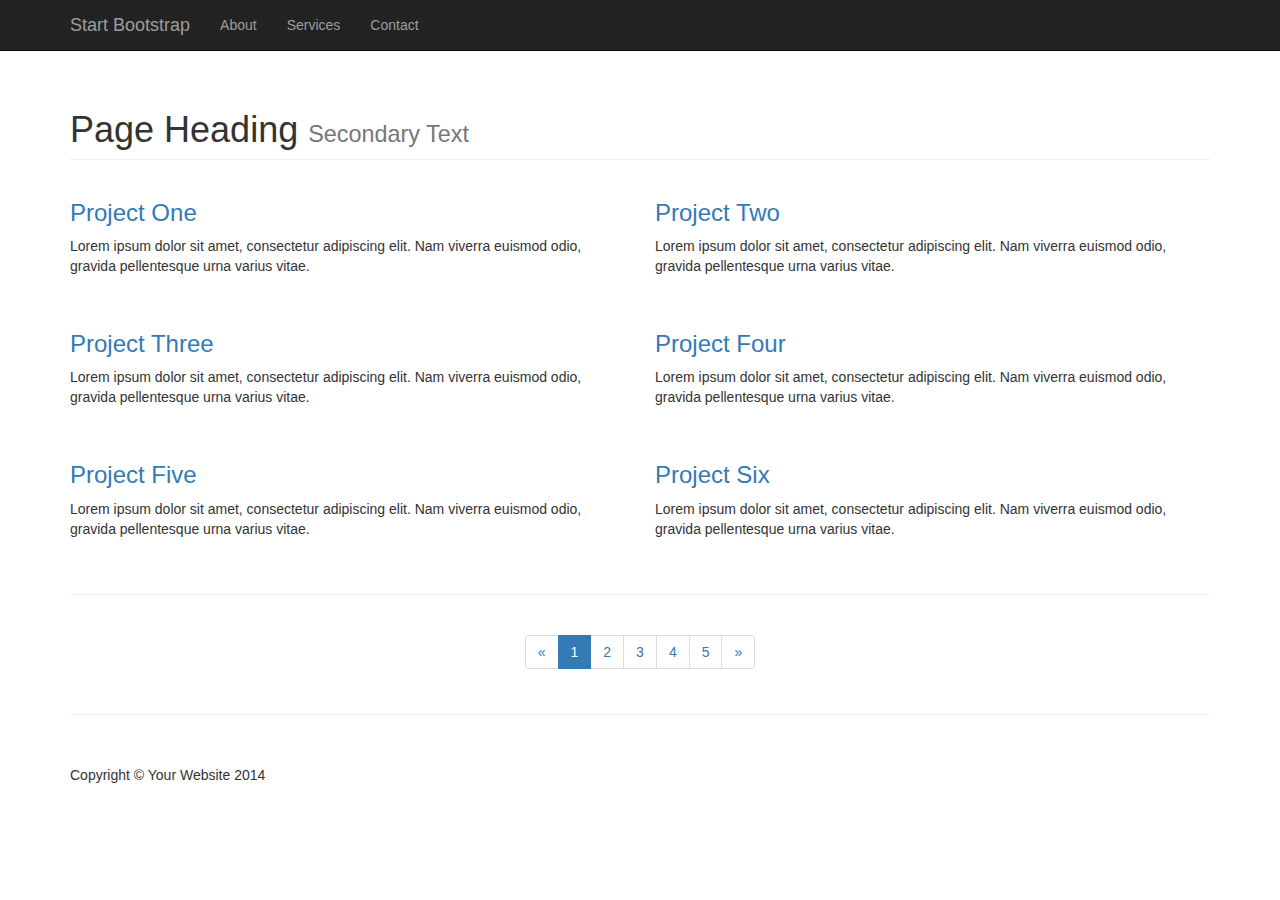
==== index.html @ 31154c21 "first commit" ====
<!DOCTYPE html>
<html lang="en">

<head>

    <meta charset="utf-8">
    <meta http-equiv="X-UA-Compatible" content="IE=edge">
    <meta name="viewport" content="width=device-width, initial-scale=1">
    <meta name="description" content="">
    <meta name="author" content="">

    <title>2 Col Portfolio - Start Bootstrap Template</title>

    <!-- Bootstrap Core CSS -->
    <link href="css/bootstrap.min.css" rel="stylesheet">

    <!-- Custom CSS -->
    <link href="css/2-col-portfolio.css" rel="stylesheet">

    <!-- HTML5 Shim and Respond.js IE8 support of HTML5 elements and media queries -->
    <!-- WARNING: Respond.js doesn't work if you view the page via file:// -->
    <!--[if lt IE 9]>
        <script src="https://oss.maxcdn.com/libs/html5shiv/3.7.0/html5shiv.js"></script>
        <script src="https://oss.maxcdn.com/libs/respond.js/1.4.2/respond.min.js"></script>
    <![endif]-->

</head>

<body>

    <!-- Navigation -->
    <nav class="navbar navbar-inverse navbar-fixed-top" role="navigation">
        <div class="container">
            <!-- Brand and toggle get grouped for better mobile display -->
            <div class="navbar-header">
                <button type="button" class="navbar-toggle" data-toggle="collapse" data-target="#bs-example-navbar-collapse-1">
                    <span class="sr-only">Toggle navigation</span>
                    <span class="icon-bar"></span>
                    <span class="icon-bar"></span>
                    <span class="icon-bar"></span>
                </button>
                <a class="navbar-brand" href="#">Start Bootstrap</a>
            </div>
            <!-- Collect the nav links, forms, and other content for toggling -->
            <div class="collapse navbar-collapse" id="bs-example-navbar-collapse-1">
                <ul class="nav navbar-nav">
                    <li>
                        <a href="#">About</a>
                    </li>
                    <li>
                        <a href="#">Services</a>
                    </li>
                    <li>
                        <a href="#">Contact</a>
                    </li>
                </ul>
            </div>
            <!-- /.navbar-collapse -->
        </div>
        <!-- /.container -->
    </nav>

    <!-- Page Content -->
    <div class="container">

        <!-- Page Header -->
        <div class="row">
            <div class="col-lg-12">
                <h1 class="page-header">Page Heading
                    <small>Secondary Text</small>
                </h1>
            </div>
        </div>
        <!-- /.row -->

        <!-- Projects Row -->
        <div class="row">
            <div class="col-md-6 portfolio-item">
                <a href="#">
                    <img class="img-responsive" src="http://placehold.it/700x400" alt="">
                </a>
                <h3>
                    <a href="#">Project One</a>
                </h3>
                <p>Lorem ipsum dolor sit amet, consectetur adipiscing elit. Nam viverra euismod odio, gravida pellentesque urna varius vitae.</p>
            </div>
            <div class="col-md-6 portfolio-item">
                <a href="#">
                    <img class="img-responsive" src="http://placehold.it/700x400" alt="">
                </a>
                <h3>
                    <a href="#">Project Two</a>
                </h3>
                <p>Lorem ipsum dolor sit amet, consectetur adipiscing elit. Nam viverra euismod odio, gravida pellentesque urna varius vitae.</p>
            </div>
        </div>
        <!-- /.row -->

        <!-- Projects Row -->
        <div class="row">
            <div class="col-md-6 portfolio-item">
                <a href="#">
                    <img class="img-responsive" src="http://placehold.it/700x400" alt="">
                </a>
                <h3>
                    <a href="#">Project Three</a>
                </h3>
                <p>Lorem ipsum dolor sit amet, consectetur adipiscing elit. Nam viverra euismod odio, gravida pellentesque urna varius vitae.</p>
            </div>
            <div class="col-md-6 portfolio-item">
                <a href="#">
                    <img class="img-responsive" src="http://placehold.it/700x400" alt="">
                </a>
                <h3>
                    <a href="#">Project Four</a>
                </h3>
                <p>Lorem ipsum dolor sit amet, consectetur adipiscing elit. Nam viverra euismod odio, gravida pellentesque urna varius vitae.</p>
            </div>
        </div>
        <!-- /.row -->

        <!-- Projects Row -->
        <div class="row">
            <div class="col-md-6 portfolio-item">
                <a href="#">
                    <img class="img-responsive" src="http://placehold.it/700x400" alt="">
                </a>
                <h3>
                    <a href="#">Project Five</a>
                </h3>
                <p>Lorem ipsum dolor sit amet, consectetur adipiscing elit. Nam viverra euismod odio, gravida pellentesque urna varius vitae.</p>
            </div>
            <div class="col-md-6 portfolio-item">
                <a href="#">
                    <img class="img-responsive" src="http://placehold.it/700x400" alt="">
                </a>
                <h3>
                    <a href="#">Project Six</a>
                </h3>
                <p>Lorem ipsum dolor sit amet, consectetur adipiscing elit. Nam viverra euismod odio, gravida pellentesque urna varius vitae.</p>
            </div>
        </div>
        <!-- /.row -->

        <hr>

        <!-- Pagination -->
        <div class="row text-center">
            <div class="col-lg-12">
                <ul class="pagination">
                    <li>
                        <a href="#">&laquo;</a>
                    </li>
                    <li class="active">
                        <a href="#">1</a>
                    </li>
                    <li>
                        <a href="#">2</a>
                    </li>
                    <li>
                        <a href="#">3</a>
                    </li>
                    <li>
                        <a href="#">4</a>
                    </li>
                    <li>
                        <a href="#">5</a>
                    </li>
                    <li>
                        <a href="#">&raquo;</a>
                    </li>
                </ul>
            </div>
        </div>
        <!-- /.row -->

        <hr>

        <!-- Footer -->
        <footer>
            <div class="row">
                <div class="col-lg-12">
                    <p>Copyright &copy; Your Website 2014</p>
                </div>
            </div>
            <!-- /.row -->
        </footer>

    </div>
    <!-- /.container -->

    <!-- jQuery -->
    <script src="js/jquery.js"></script>

    <!-- Bootstrap Core JavaScript -->
    <script src="js/bootstrap.min.js"></script>

</body>

</html>
---- css/2-col-portfolio.css ----
/*!
 * Start Bootstrap - 2 Col Portfolio (http://startbootstrap.com/)
 * Copyright 2013-2016 Start Bootstrap
 * Licensed under MIT (https://github.com/BlackrockDigital/startbootstrap/blob/gh-pages/LICENSE)
 */

body {
    padding-top: 70px; /* Required padding for .navbar-fixed-top. Remove if using .navbar-static-top. Change if height of navigation changes. */
}

.portfolio-item {
    margin-bottom: 25px;
}

footer {
    margin: 50px 0;
}
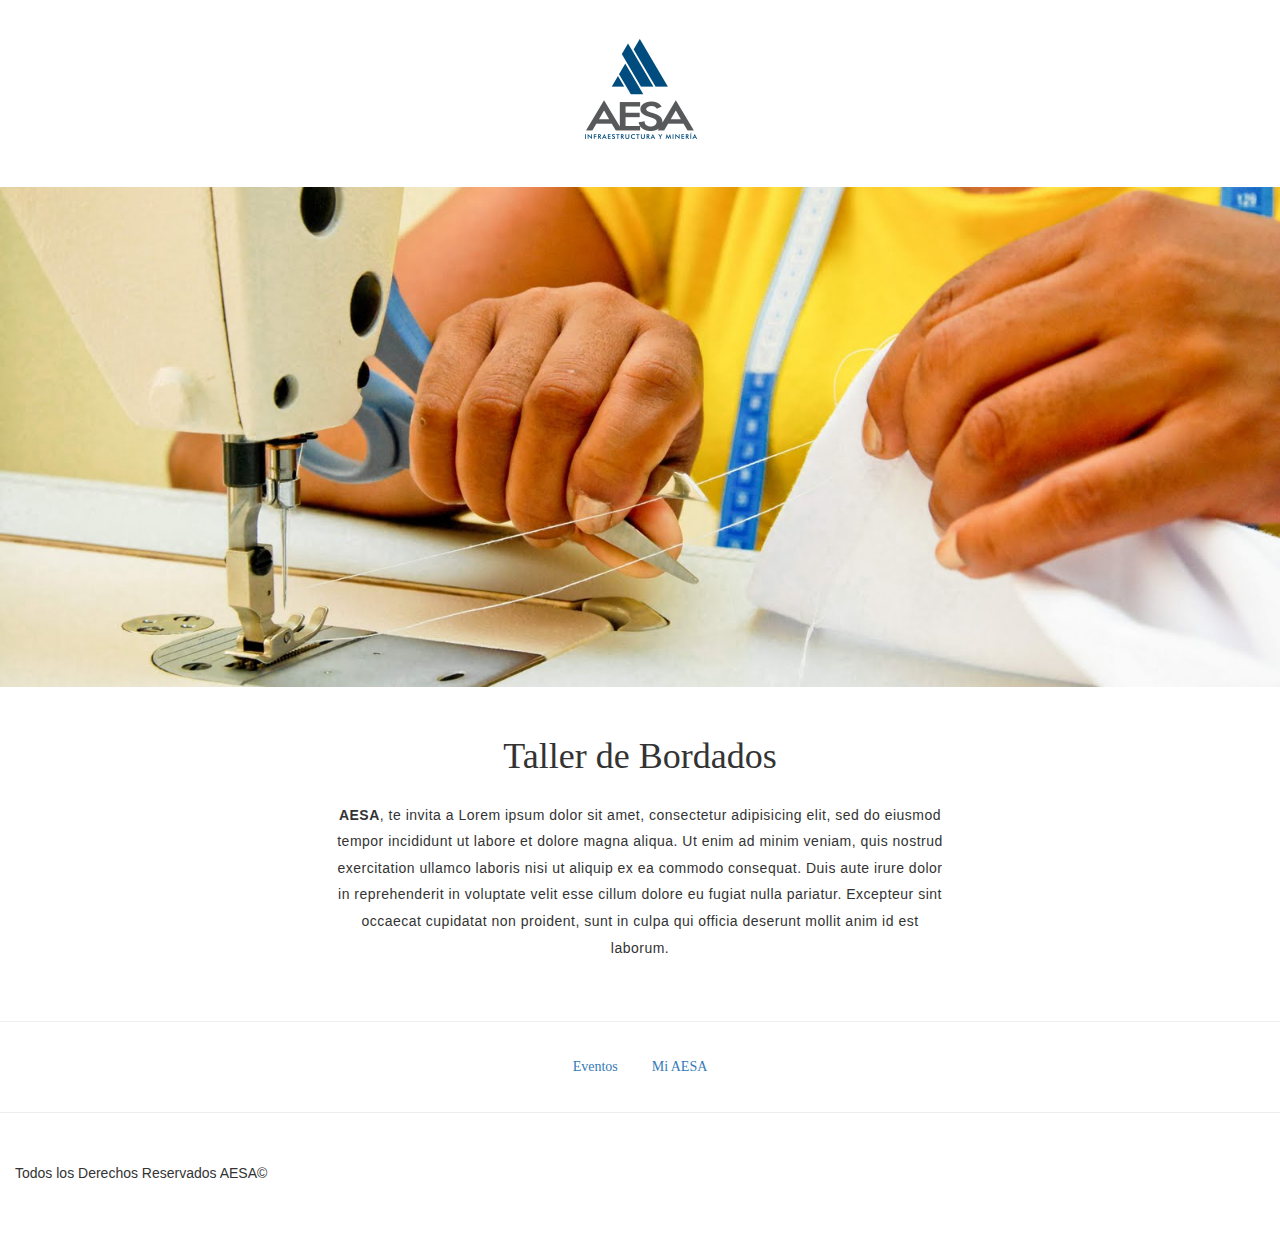
==== commit 9ba2f088: "3" ====
--- a/index.html
+++ b/index.html
@@ -9,13 +9,16 @@
     <meta name="description" content="">
     <meta name="author" content="">
 
-    <title>2 Col Portfolio - Start Bootstrap Template</title>
+    <title>
+        AESA
+    </title>
 
     <!-- Bootstrap Core CSS -->
     <link href="css/bootstrap.min.css" rel="stylesheet">
+    <link href="css/landing.css" rel="stylesheet">
+    <link href="fonts/fonts.css" rel="stylesheet">
+    <link rel="icon" type="image/png" sizes="16x16" href="img/favicon.ico">
 
-    <!-- Custom CSS -->
-    <link href="css/2-col-portfolio.css" rel="stylesheet">
 
     <!-- HTML5 Shim and Respond.js IE8 support of HTML5 elements and media queries -->
     <!-- WARNING: Respond.js doesn't work if you view the page via file:// -->
@@ -27,125 +30,47 @@
 </head>
 
 <body>
+    <a class="navbar-brand" href="index.html">
+        <img class="top-logo text-center" src="img/logo.png">
+    </a>
 
-    <!-- Navigation -->
-    <nav class="navbar navbar-inverse navbar-fixed-top" role="navigation">
-        <div class="container">
-            <!-- Brand and toggle get grouped for better mobile display -->
-            <div class="navbar-header">
-                <button type="button" class="navbar-toggle" data-toggle="collapse" data-target="#bs-example-navbar-collapse-1">
-                    <span class="sr-only">Toggle navigation</span>
-                    <span class="icon-bar"></span>
-                    <span class="icon-bar"></span>
-                    <span class="icon-bar"></span>
-                </button>
-                <a class="navbar-brand" href="#">Start Bootstrap</a>
-            </div>
-            <!-- Collect the nav links, forms, and other content for toggling -->
-            <div class="collapse navbar-collapse" id="bs-example-navbar-collapse-1">
-                <ul class="nav navbar-nav">
-                    <li>
-                        <a href="#">About</a>
-                    </li>
-                    <li>
-                        <a href="#">Services</a>
-                    </li>
-                    <li>
-                        <a href="#">Contact</a>
-                    </li>
-                </ul>
-            </div>
-            <!-- /.navbar-collapse -->
-        </div>
-        <!-- /.container -->
-    </nav>
 
     <!-- Page Content -->
-    <div class="container">
-
-        <!-- Page Header -->
+    <div class="container-fluid pd-none">
         <div class="row">
-            <div class="col-lg-12">
-                <h1 class="page-header">Page Heading
-                    <small>Secondary Text</small>
+            <div class="portfolio-item">
+                <div class="wrapper-img">
+                    <div class="img-costura"></div>
+                </div>
+                <h1 class="text-center bold">
+                    Taller de Bordados
                 </h1>
+                <div class="content-txt text-center">
+                    <strong>AESA</strong>, te invita a Lorem ipsum dolor sit amet,
+                    consectetur adipisicing elit, sed do eiusmod
+                    tempor incididunt ut labore et dolore magna aliqua. Ut enim ad minim veniam,
+                    quis nostrud exercitation ullamco laboris nisi ut aliquip ex ea commodo
+                    consequat. Duis aute irure dolor in reprehenderit in voluptate velit esse
+                    cillum dolore eu fugiat nulla pariatur. Excepteur sint occaecat cupidatat non
+                    proident, sunt in culpa qui officia deserunt mollit anim id est laborum.
+                </div>
             </div>
         </div>
-        <!-- /.row -->
-
-        <!-- Projects Row -->
-        <div class="row">
-            <div class="col-md-6 portfolio-item">
-                <a href="#">
-                    <img class="img-responsive" src="http://placehold.it/700x400" alt="">
-                </a>
-                <h3>
-                    <a href="#">Project One</a>
-                </h3>
-                <p>Lorem ipsum dolor sit amet, consectetur adipiscing elit. Nam viverra euismod odio, gravida pellentesque urna varius vitae.</p>
-            </div>
-            <div class="col-md-6 portfolio-item">
-                <a href="#">
-                    <img class="img-responsive" src="http://placehold.it/700x400" alt="">
-                </a>
-                <h3>
-                    <a href="#">Project Two</a>
-                </h3>
-                <p>Lorem ipsum dolor sit amet, consectetur adipiscing elit. Nam viverra euismod odio, gravida pellentesque urna varius vitae.</p>
-            </div>
-        </div>
-        <!-- /.row -->
-
-        <!-- Projects Row -->
-        <div class="row">
-            <div class="col-md-6 portfolio-item">
-                <a href="#">
-                    <img class="img-responsive" src="http://placehold.it/700x400" alt="">
-                </a>
-                <h3>
-                    <a href="#">Project Three</a>
-                </h3>
-                <p>Lorem ipsum dolor sit amet, consectetur adipiscing elit. Nam viverra euismod odio, gravida pellentesque urna varius vitae.</p>
-            </div>
-            <div class="col-md-6 portfolio-item">
-                <a href="#">
-                    <img class="img-responsive" src="http://placehold.it/700x400" alt="">
-                </a>
-                <h3>
-                    <a href="#">Project Four</a>
-                </h3>
-                <p>Lorem ipsum dolor sit amet, consectetur adipiscing elit. Nam viverra euismod odio, gravida pellentesque urna varius vitae.</p>
-            </div>
-        </div>
-        <!-- /.row -->
-
-        <!-- Projects Row -->
-        <div class="row">
-            <div class="col-md-6 portfolio-item">
-                <a href="#">
-                    <img class="img-responsive" src="http://placehold.it/700x400" alt="">
-                </a>
-                <h3>
-                    <a href="#">Project Five</a>
-                </h3>
-                <p>Lorem ipsum dolor sit amet, consectetur adipiscing elit. Nam viverra euismod odio, gravida pellentesque urna varius vitae.</p>
-            </div>
-            <div class="col-md-6 portfolio-item">
-                <a href="#">
-                    <img class="img-responsive" src="http://placehold.it/700x400" alt="">
-                </a>
-                <h3>
-                    <a href="#">Project Six</a>
-                </h3>
-                <p>Lorem ipsum dolor sit amet, consectetur adipiscing elit. Nam viverra euismod odio, gravida pellentesque urna varius vitae.</p>
-            </div>
-        </div>
-        <!-- /.row -->
 
         <hr>
 
+
+        <ul class="nav navbar-nav">
+            <li>
+                <a  class="bold" href="#">Eventos</a>
+            </li>
+            <li>
+                <a class="bold"  href="#">Mi AESA</a>
+            </li>
+        </ul>
+
         <!-- Pagination -->
-        <div class="row text-center">
+        <!--<div class="row text-center">
             <div class="col-lg-12">
                 <ul class="pagination">
                     <li>
@@ -171,7 +96,7 @@
                     </li>
                 </ul>
             </div>
-        </div>
+        </div>-->
         <!-- /.row -->
 
         <hr>
@@ -180,7 +105,9 @@
         <footer>
             <div class="row">
                 <div class="col-lg-12">
-                    <p>Copyright &copy; Your Website 2014</p>
+                    <p>
+                        Todos los Derechos Reservados AESA&copy; 
+                    </p>
                 </div>
             </div>
             <!-- /.row -->
--- a/css/landing.css
+++ b/css/landing.css
@@ -0,0 +1,69 @@
+body {
+     /*padding-top: 70px; Required padding for .navbar-fixed-top. Remove if using .navbar-static-top. Change if height of navigation changes. */
+    box-sizing: border-box;
+}
+
+.portfolio-item {
+    margin-bottom: 25px;
+}
+
+footer {
+    margin: 50px 0;
+}
+
+.row{
+	padding: 0px !important;
+	margin: 0px !important;
+}
+
+.pd-none{
+	padding: 0px !important;
+}
+
+.bold{
+	font-family: Roboto-Bold;
+}
+
+nav.navbar.navbar-inverse.navbar {
+    position: absolute;
+    bottom: 0px;
+    width: 100%;
+    margin-bottom: 0px;
+}
+a.navbar-brand {
+    float: none;
+    text-align: center;
+    margin: auto;
+    width: 100%;
+}
+.top-logo{
+    text-align: center;
+    margin: auto;
+}
+ul.nav.navbar-nav {
+    float: none;
+    margin: auto;
+    text-align: center;
+}
+.navbar-nav>li {
+    float: none;
+    display: inline-block;
+}
+.wrapper-img{
+	min-height: 300px;
+	height: 500px;
+	margin-bottom: 50px;
+}
+.img-costura{
+	background-image: url(../img/costura.jpg);
+	background-size: cover;
+	background-position: center;
+	height: 100%;
+}
+.content-txt {
+    width: 50%;
+    margin: auto;
+    padding: 15px;
+    line-height: 1.9;
+    letter-spacing: 0.5px;
+}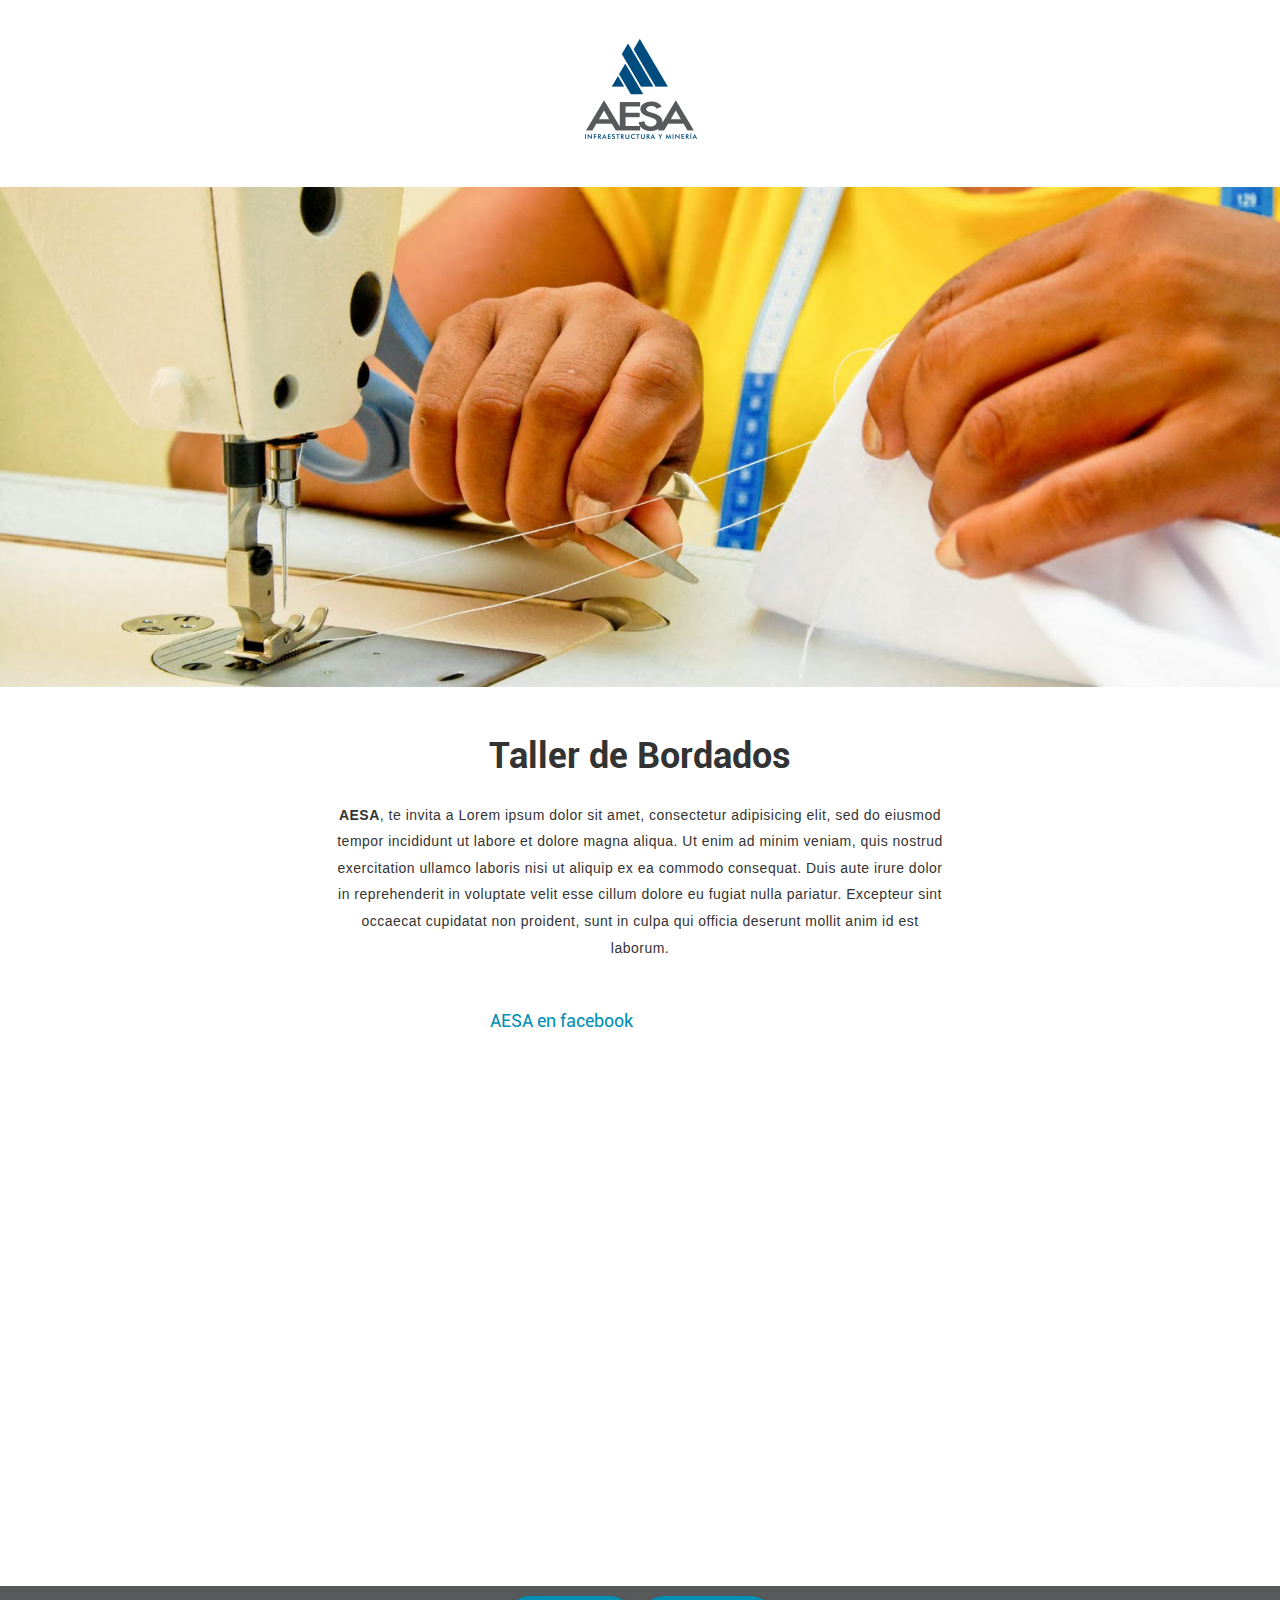
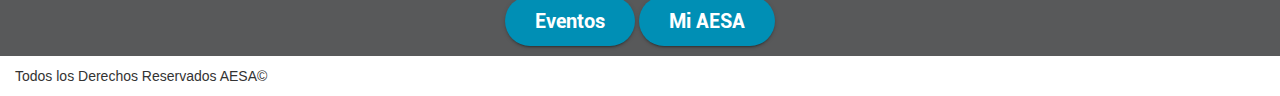
==== commit 37ddd3fb: "add fb" ====
--- a/index.html
+++ b/index.html
@@ -19,17 +19,18 @@
     <link href="fonts/fonts.css" rel="stylesheet">
     <link rel="icon" type="image/png" sizes="16x16" href="img/favicon.ico">
 
-
-    <!-- HTML5 Shim and Respond.js IE8 support of HTML5 elements and media queries -->
-    <!-- WARNING: Respond.js doesn't work if you view the page via file:// -->
-    <!--[if lt IE 9]>
-        <script src="https://oss.maxcdn.com/libs/html5shiv/3.7.0/html5shiv.js"></script>
-        <script src="https://oss.maxcdn.com/libs/respond.js/1.4.2/respond.min.js"></script>
-    <![endif]-->
-
 </head>
 
 <body>
+    <div id="fb-root"></div>
+    <script>(function(d, s, id) {
+      var js, fjs = d.getElementsByTagName(s)[0];
+      if (d.getElementById(id)) return;
+      js = d.createElement(s); js.id = id;
+      js.src = "//connect.facebook.net/es_ES/sdk.js#xfbml=1&version=v2.10";
+      fjs.parentNode.insertBefore(js, fjs);
+    }(document, 'script', 'facebook-jssdk'));</script>
+
     <a class="navbar-brand" href="index.html">
         <img class="top-logo text-center" src="img/logo.png">
     </a>
@@ -56,16 +57,19 @@
                 </div>
             </div>
         </div>
-
-        <hr>
-
+        <div class="text-center box-facebook">
+        <h4 class="title-fb">
+            AESA en facebook
+        </h4>
+            <iframe  class="fb-plugin" src="https://www.facebook.com/plugins/page.php?href=https%3A%2F%2Fwww.facebook.com%2FAESAsanrafael%2F&tabs=timeline&width=340&height=500&small_header=true&adapt_container_width=true&hide_cover=false&show_facepile=true&appId" width="340" height="500" style="border:none;overflow:hidden" scrolling="no" frameborder="0" allowTransparency="true"></iframe>
+        </div>
 
         <ul class="nav navbar-nav">
             <li>
-                <a  class="bold" href="#">Eventos</a>
+                <a  class="btn btn-default bold" href="#">Eventos</a>
             </li>
             <li>
-                <a class="bold"  href="#">Mi AESA</a>
+                <a class="btn btn-default bold"  href="#">Mi AESA</a>
             </li>
         </ul>
 
@@ -99,7 +103,6 @@
         </div>-->
         <!-- /.row -->
 
-        <hr>
 
         <!-- Footer -->
         <footer>
@@ -121,6 +124,7 @@
 
     <!-- Bootstrap Core JavaScript -->
     <script src="js/bootstrap.min.js"></script>
+    <script src="js/fb.js"></script>
 
 </body>
 
--- a/css/landing.css
+++ b/css/landing.css
@@ -8,7 +8,7 @@
 }
 
 footer {
-    margin: 50px 0;
+    margin: 10px 0 0;
 }
 
 .row{
@@ -44,10 +44,26 @@
     float: none;
     margin: auto;
     text-align: center;
+    background-color: #58595a;
+    padding: 10px 0;
 }
 .navbar-nav>li {
     float: none;
     display: inline-block;
+}
+.navbar-nav>li a{
+	font-family: Roboto-Bold;
+	font-size: 20px;
+    color: white;
+    padding: 15px 30px;
+    border-radius: 50px;
+}
+.btn-default{
+	background-color: #008FB5;
+	border: #008FB5;
+	color: white;
+	box-shadow: 0 2px 2px 0 rgba(0,0,0,0.14), 0 3px 1px -2px rgba(0,0,0,0.2), 0 1px 5px 0 rgba(0,0,0,0.12);
+	-webkit-box-shadow: 0 2px 2px 0 rgba(0,0,0,0.14), 0 3px 1px -2px rgba(0,0,0,0.2), 0 1px 5px 0 rgba(0,0,0,0.12);
 }
 .wrapper-img{
 	min-height: 300px;
@@ -66,4 +82,19 @@
     padding: 15px;
     line-height: 1.9;
     letter-spacing: 0.5px;
+}
+.box-facebook{
+	font-family: Roboto-Regular;
+	color: #008FB5;
+	padding-bottom: 40px;
+    width: 300px;
+    margin: auto;
+}
+.title-fb{
+	text-align: left;
+}
+@media (max-width: 768px){
+	.content-txt{
+		width: 100%;
+	}
 }--- a/fonts/fonts.css
+++ b/fonts/fonts.css
@@ -0,0 +1,16 @@
+@font-face {
+    font-family: "Roboto-Bold";
+    src: url(Roboto-Bold.ttf) format("truetype");
+}
+@font-face {
+    font-family: "Roboto-Medium";
+    src: url(Roboto-Medium.ttf) format("truetype");
+}
+@font-face {
+    font-family: "Roboto-Regular";
+    src: url(Roboto-Regular.ttf) format("truetype");
+}
+@font-face {
+    font-family: "Roboto-Light";
+    src: url(Roboto-Light.ttf) format("truetype");
+}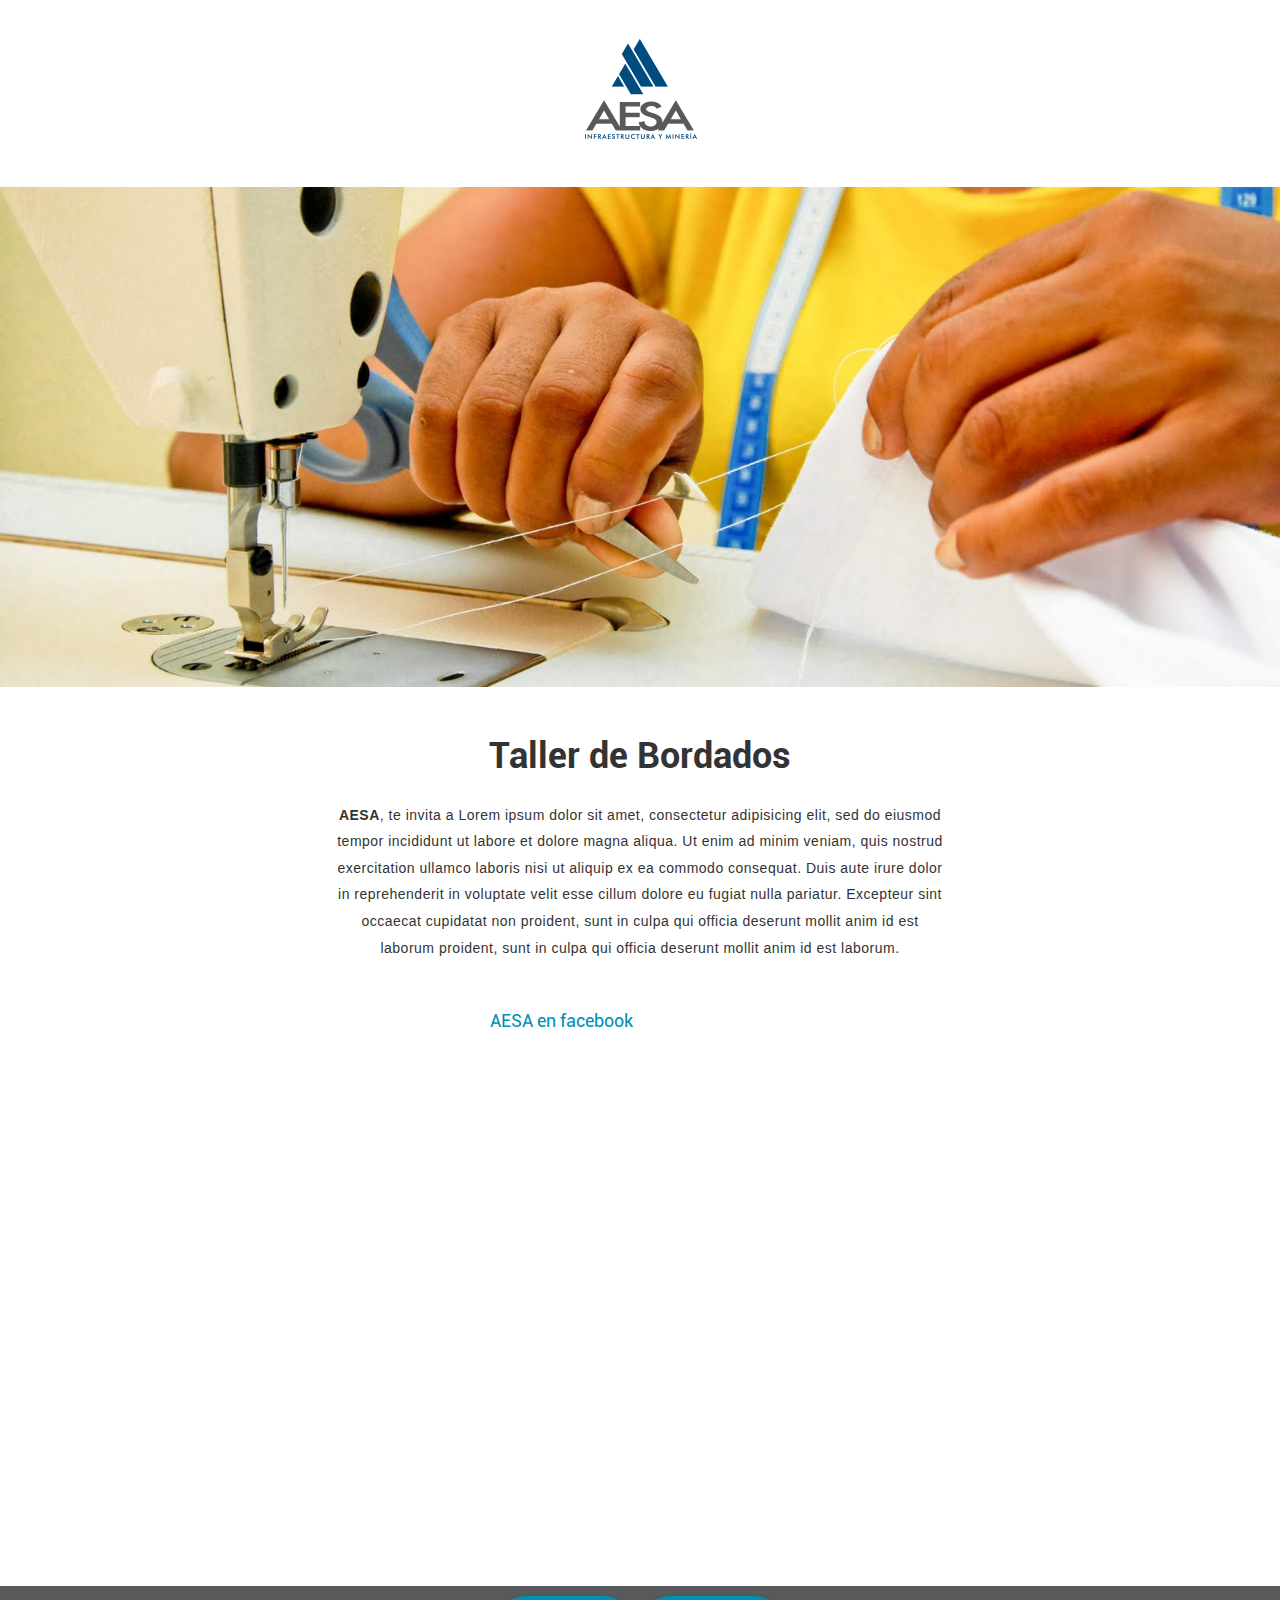
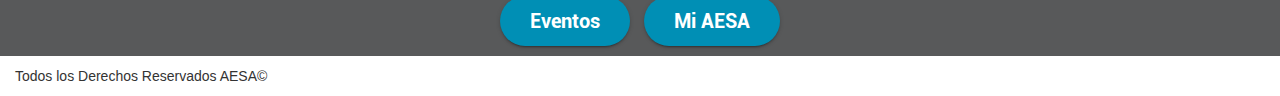
==== commit 80de151a: "link" ====
--- a/index.html
+++ b/index.html
@@ -53,6 +53,7 @@
                     quis nostrud exercitation ullamco laboris nisi ut aliquip ex ea commodo
                     consequat. Duis aute irure dolor in reprehenderit in voluptate velit esse
                     cillum dolore eu fugiat nulla pariatur. Excepteur sint occaecat cupidatat non
+                    proident, sunt in culpa qui officia deserunt mollit anim id est laborum
                     proident, sunt in culpa qui officia deserunt mollit anim id est laborum.
                 </div>
             </div>
@@ -66,7 +67,7 @@
 
         <ul class="nav navbar-nav">
             <li>
-                <a  class="btn btn-default bold" href="#">Eventos</a>
+                <a  class="btn btn-default bold" href="talleres.html">Eventos</a>
             </li>
             <li>
                 <a class="btn btn-default bold"  href="#">Mi AESA</a>
--- a/css/landing.css
+++ b/css/landing.css
@@ -50,6 +50,7 @@
 .navbar-nav>li {
     float: none;
     display: inline-block;
+    margin: 0px 5px;
 }
 .navbar-nav>li a{
 	font-family: Roboto-Bold;
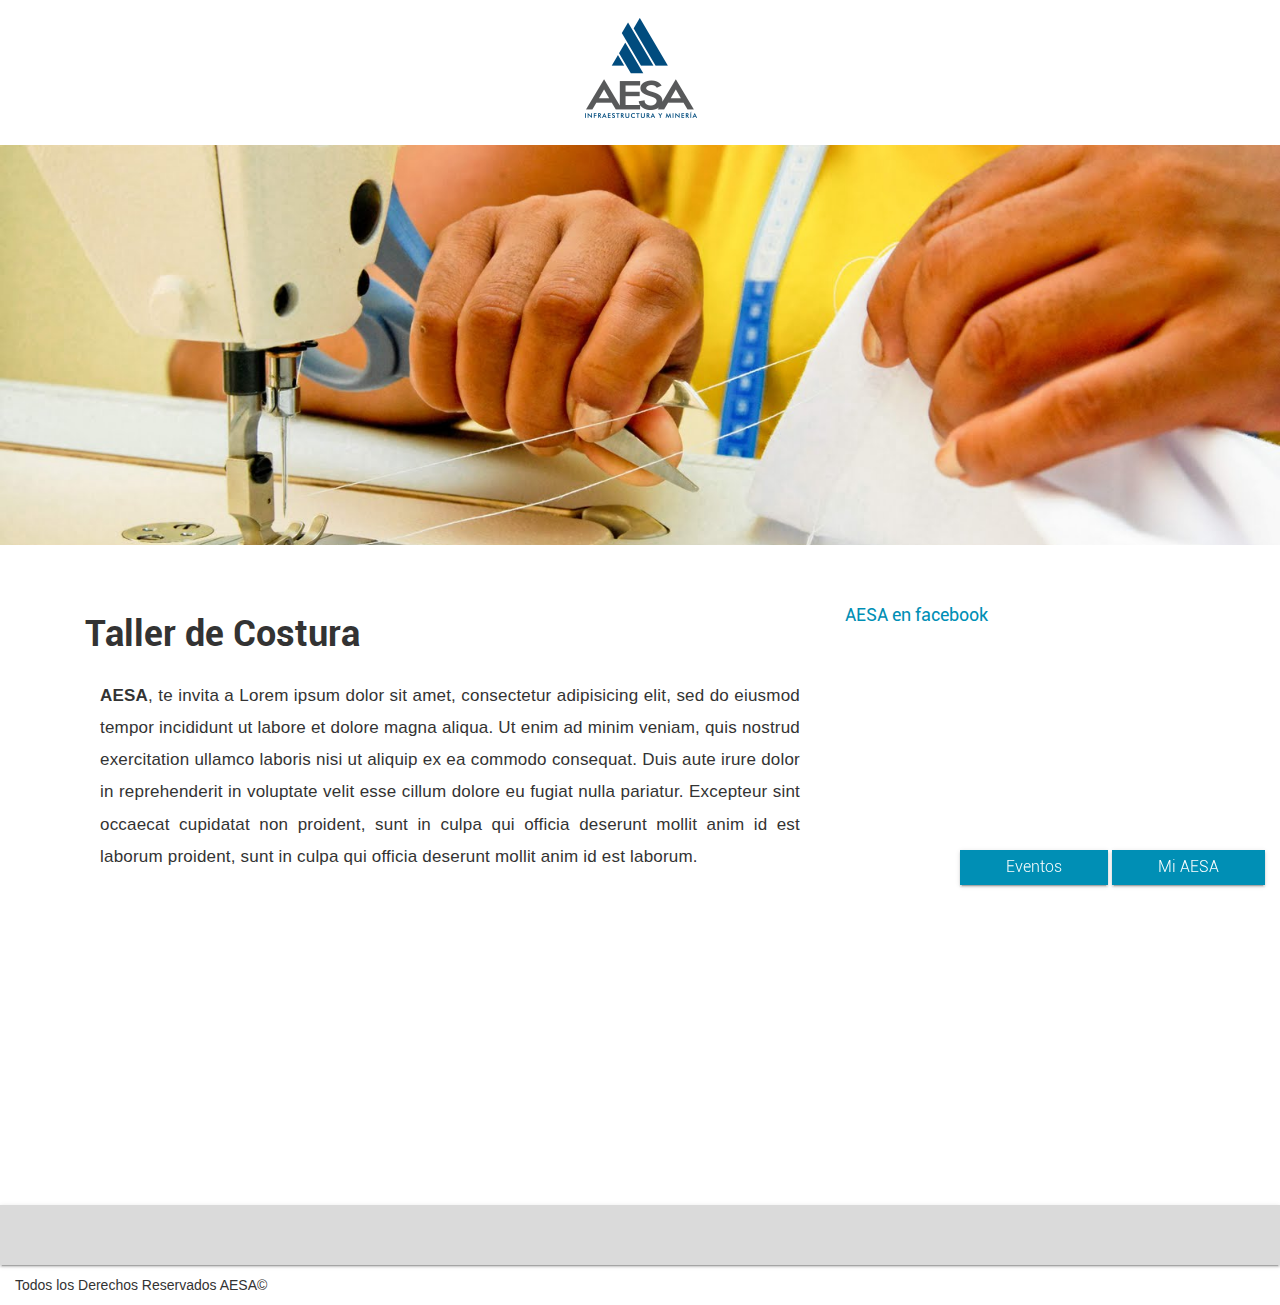
==== commit 4ca8c255: "ver mas" ====
--- a/index.html
+++ b/index.html
@@ -16,6 +16,7 @@
     <!-- Bootstrap Core CSS -->
     <link href="css/bootstrap.min.css" rel="stylesheet">
     <link href="css/landing.css" rel="stylesheet">
+    <link rel="stylesheet" href="css/talleres.css">
     <link href="fonts/fonts.css" rel="stylesheet">
     <link rel="icon" type="image/png" sizes="16x16" href="img/favicon.ico">
 
@@ -31,9 +32,19 @@
       fjs.parentNode.insertBefore(js, fjs);
     }(document, 'script', 'facebook-jssdk'));</script>
 
-    <a class="navbar-brand" href="index.html">
+    <!-- <a class="navbar-brand" href="index.html">
         <img class="top-logo text-center" src="img/logo.png">
-    </a>
+    </a> -->
+    <header class="top-logo text-center flex-colum">
+      <div class="fixed">
+          <!-- <a href="index.html" class="btn btn-default-back bold" role="button">Eventos</a> -->
+          <a  class="btn btn-default-back bold" href="talleres.html#eventos" role="button">Eventos</a>
+          <a class="btn btn-default-back bold" href="miaesa.html#miaesa" role="button">Mi AESA</a>
+
+
+      </div>
+      <img src="img/logo.png" alt="">
+    </header>
 
 
     <!-- Page Content -->
@@ -43,34 +54,38 @@
                 <div class="wrapper-img">
                     <div class="img-costura"></div>
                 </div>
-                <h1 class="text-center bold">
-                    Taller de Bordados
-                </h1>
-                <div class="content-txt text-center">
-                    <strong>AESA</strong>, te invita a Lorem ipsum dolor sit amet,
-                    consectetur adipisicing elit, sed do eiusmod
-                    tempor incididunt ut labore et dolore magna aliqua. Ut enim ad minim veniam,
-                    quis nostrud exercitation ullamco laboris nisi ut aliquip ex ea commodo
-                    consequat. Duis aute irure dolor in reprehenderit in voluptate velit esse
-                    cillum dolore eu fugiat nulla pariatur. Excepteur sint occaecat cupidatat non
-                    proident, sunt in culpa qui officia deserunt mollit anim id est laborum
-                    proident, sunt in culpa qui officia deserunt mollit anim id est laborum.
+                <div class="container card-center">
+                    <div class="col-md-8 col-sm-12 col-xs-12">
+                        <h1 class="text-left bold">
+                            Taller de Costura
+                        </h1>
+                        <div class="content-txt text-center">
+                            <strong>AESA</strong>, te invita a Lorem ipsum dolor sit amet,
+                            consectetur adipisicing elit, sed do eiusmod
+                            tempor incididunt ut labore et dolore magna aliqua. Ut enim ad minim veniam,
+                            quis nostrud exercitation ullamco laboris nisi ut aliquip ex ea commodo
+                            consequat. Duis aute irure dolor in reprehenderit in voluptate velit esse
+                            cillum dolore eu fugiat nulla pariatur. Excepteur sint occaecat cupidatat non
+                            proident, sunt in culpa qui officia deserunt mollit anim id est laborum
+                            proident, sunt in culpa qui officia deserunt mollit anim id est laborum.
+                        </div>
+                    </div>
+                    <div class="col-md-4 col-sm-12 col-xs-12 text-left box-facebook">
+                    <h4 class="title-fb">
+                        AESA en facebook
+                    </h4>
+                        <iframe  class="fb-plugin" src="https://www.facebook.com/plugins/page.php?href=https%3A%2F%2Fwww.facebook.com%2FAESAsanrafael%2F&tabs=timeline&width=340&height=500&small_header=true&adapt_container_width=true&hide_cover=false&show_facepile=true&appId" width="340" height="500" style="border:none;overflow:hidden" scrolling="no" frameborder="0" allowTransparency="true"></iframe>
+                    </div>
                 </div>
             </div>
-        </div>
-        <div class="text-center box-facebook">
-        <h4 class="title-fb">
-            AESA en facebook
-        </h4>
-            <iframe  class="fb-plugin" src="https://www.facebook.com/plugins/page.php?href=https%3A%2F%2Fwww.facebook.com%2FAESAsanrafael%2F&tabs=timeline&width=340&height=500&small_header=true&adapt_container_width=true&hide_cover=false&show_facepile=true&appId" width="340" height="500" style="border:none;overflow:hidden" scrolling="no" frameborder="0" allowTransparency="true"></iframe>
         </div>
 
         <ul class="nav navbar-nav">
             <li>
-                <a  class="btn btn-default bold" href="talleres.html">Eventos</a>
+                <!-- <a  class="btn btn-default bold" href="talleres.html#eventos">Eventos</a> -->
             </li>
             <li>
-                <a class="btn btn-default bold"  href="#">Mi AESA</a>
+                <!-- <a class="btn btn-default bold" href="miaesa.html#miaesa">Mi AESA</a> -->
             </li>
         </ul>
 
@@ -110,7 +125,7 @@
             <div class="row">
                 <div class="col-lg-12">
                     <p>
-                        Todos los Derechos Reservados AESA&copy; 
+                        Todos los Derechos Reservados AESA&copy;
                     </p>
                 </div>
             </div>
@@ -125,7 +140,9 @@
 
     <!-- Bootstrap Core JavaScript -->
     <script src="js/bootstrap.min.js"></script>
-    <script src="js/fb.js"></script>
+    <!-- <script src="js/fb.js"></script> -->
+    <!-- talleres js -->
+    <script src="js/talleres.js"></script>
 
 </body>
 
--- a/css/landing.css
+++ b/css/landing.css
@@ -36,6 +36,9 @@
     margin: auto;
     width: 100%;
 }
+.navbar-brand{
+    padding: 0px;
+}
 .top-logo{
     text-align: center;
     margin: auto;
@@ -44,8 +47,14 @@
     float: none;
     margin: auto;
     text-align: center;
-    background-color: #58595a;
-    padding: 10px 0;
+    background-color: rgba(158, 158, 158, 0.38);
+    padding: 20px 0;
+    box-shadow: 0 2px 2px 0 rgba(0,0,0,.14), 0 3px 1px -2px rgba(0,0,0,.2), 0 1px 5px 0 rgba(0,0,0,.12);
+}
+.nav>li>a:hover {
+    text-decoration: none;
+    background-color: rgba(0, 143, 181, 0.64);
+    color: white;
 }
 .navbar-nav>li {
     float: none;
@@ -68,7 +77,7 @@
 }
 .wrapper-img{
 	min-height: 300px;
-	height: 500px;
+	height: 400px;
 	margin-bottom: 50px;
 }
 .img-costura{
@@ -77,12 +86,23 @@
 	background-position: center;
 	height: 100%;
 }
+.img-costura.img-dental{
+    background-image: url(../img/denta.1.jpg);
+}
+.img-aesa1{
+  background-image: url(../img/aesa1.jpg);
+  background-size: cover;
+  background-position: center;
+  height: 100%;
+
+}
 .content-txt {
-    width: 50%;
     margin: auto;
     padding: 15px;
     line-height: 1.9;
-    letter-spacing: 0.5px;
+    letter-spacing: 0.2px;
+    font-size: 17px;
+    text-align: justify;
 }
 .box-facebook{
 	font-family: Roboto-Regular;
@@ -98,4 +118,31 @@
 	.content-txt{
 		width: 100%;
 	}
-}+    .wrapper-img {
+        max-height: 250px;
+        height: 300px;
+        margin-bottom: 0px;
+    }
+    .card-center {
+        box-shadow: 0 4px 5px 0 rgba(0,0,0,.14), 0 1px 10px 0 rgba(0,0,0,.12), 0 2px 4px -1px rgba(0,0,0,.2);
+        width: calc(90.5% - 16px);
+        margin: auto;
+        padding: 25px 5px;
+        position: relative;
+        top: -38px;
+        background-color: white;
+    }
+    .box-facebook{
+        width: auto;
+        padding: 0;
+    }
+    .title-fb {
+        padding-left: 24px;
+    }
+    #eventos {
+        padding: 0 0 50px 0;
+    }
+    .btn.btn-default-back{
+        padding: 6px 20px;
+    }
+}
--- a/css/talleres.css
+++ b/css/talleres.css
@@ -0,0 +1,114 @@
+.flex-row{
+  display: flex;
+  flex-direction: row;
+  flex-wrap: wrap;
+  justify-content: center;
+  align-items: center;
+  align-content: center;
+}
+.flex-colum{
+  display: flex;
+  flex-direction: column;
+  flex-wrap: wrap;
+  justify-content: center;
+  align-items: center;
+}
+.flex-end{
+  display: flex;
+  flex-direction: row;
+  justify-content: flex-end;
+
+}
+nav a{
+  margin: 5px;
+}
+.caption h3{
+  font-family: Roboto-Regular;
+  margin-top: 0px;
+}
+#eventos {
+  padding: 50px 0;
+}
+.thumbnail {
+  box-shadow: 0 3px 4px 0 rgba(0,0,0,.14), 0 3px 3px -2px rgba(0,0,0,.2), 0 1px 8px 0 rgba(0,0,0,.12);
+  padding: 0px;
+}
+.caption{
+  background-color: #F5f5f5;
+}
+.aesa1{
+  background-image: url(../img/aesa1.jpg);
+  background-size: cover;
+  height: 300px;
+  background-position: center;
+}
+.aesa2{
+  background-image: url(../img/aesa2.jpg);
+  background-size: cover;
+  height: 300px;
+  background-position: center;
+}
+.bg-img-1{
+  background-image: url(../img/costura.jpg);
+  background-size: cover;
+  height: 300px;
+  background-position: center;
+}
+.bg-img{
+  background-image: url(../img/denta.1.jpg);
+  background-size: cover;
+  height: 300px;
+  background-position: center;
+}
+.bg-img-3{
+  background-image: url(../img/cortedecabello.jpg);
+  background-size: cover;
+  height: 300px;
+  background-position: center;
+}
+.bg-img-4{
+  background-image: url(../img/vacunacion.png);
+  background-size: cover;
+  height: 300px;
+  background-position: center;
+}
+.bg-img-4{
+  background-image: url(../img/lectura.jpeg);
+  background-size: cover;
+  height: 300px;
+  background-position: center;
+}
+.bg-img-5{
+  background-image: url(../img/pintar.jpg);
+  background-size: cover;
+  height: 300px;
+  background-position: center;
+}
+.btn.btn-default-2 {
+  background-color: #008FB5;
+  border: #008FB5;
+  color: white;
+  box-shadow: 0 2px 2px 0 rgba(0,0,0,0.14), 0 3px 1px -2px rgba(0,0,0,0.2), 0 1px 5px 0 rgba(0,0,0,0.12);
+  -webkit-box-shadow: 0 2px 2px 0 rgba(0,0,0,0.14), 0 3px 1px -2px rgba(0,0,0,0.2), 0 1px 5px 0 rgba(0,0,0,0.12);
+  padding: 6px 40px;
+  border-radius: 50px;
+  font-family: Roboto-Light;
+  font-size: 16px;
+}
+.btn.btn-default-back {
+  background-color: #008FB5;
+  border: #008FB5;
+  border-radius: 0;
+  color: white;
+  box-shadow: 0 2px 2px 0 rgba(0,0,0,0.14), 0 3px 1px -2px rgba(0,0,0,0.2), 0 1px 5px 0 rgba(0,0,0,0.12);
+  -webkit-box-shadow: 0 2px 2px 0 rgba(0,0,0,0.14), 0 3px 1px -2px rgba(0,0,0,0.2), 0 1px 5px 0 rgba(0,0,0,0.12);
+  padding: 6px 46px;
+  font-family: Roboto-Light;
+  font-size: 16px;
+}
+.fixed {
+  position: fixed;
+  z-index: 1;
+  bottom: 15px;
+  right: 15px;
+}
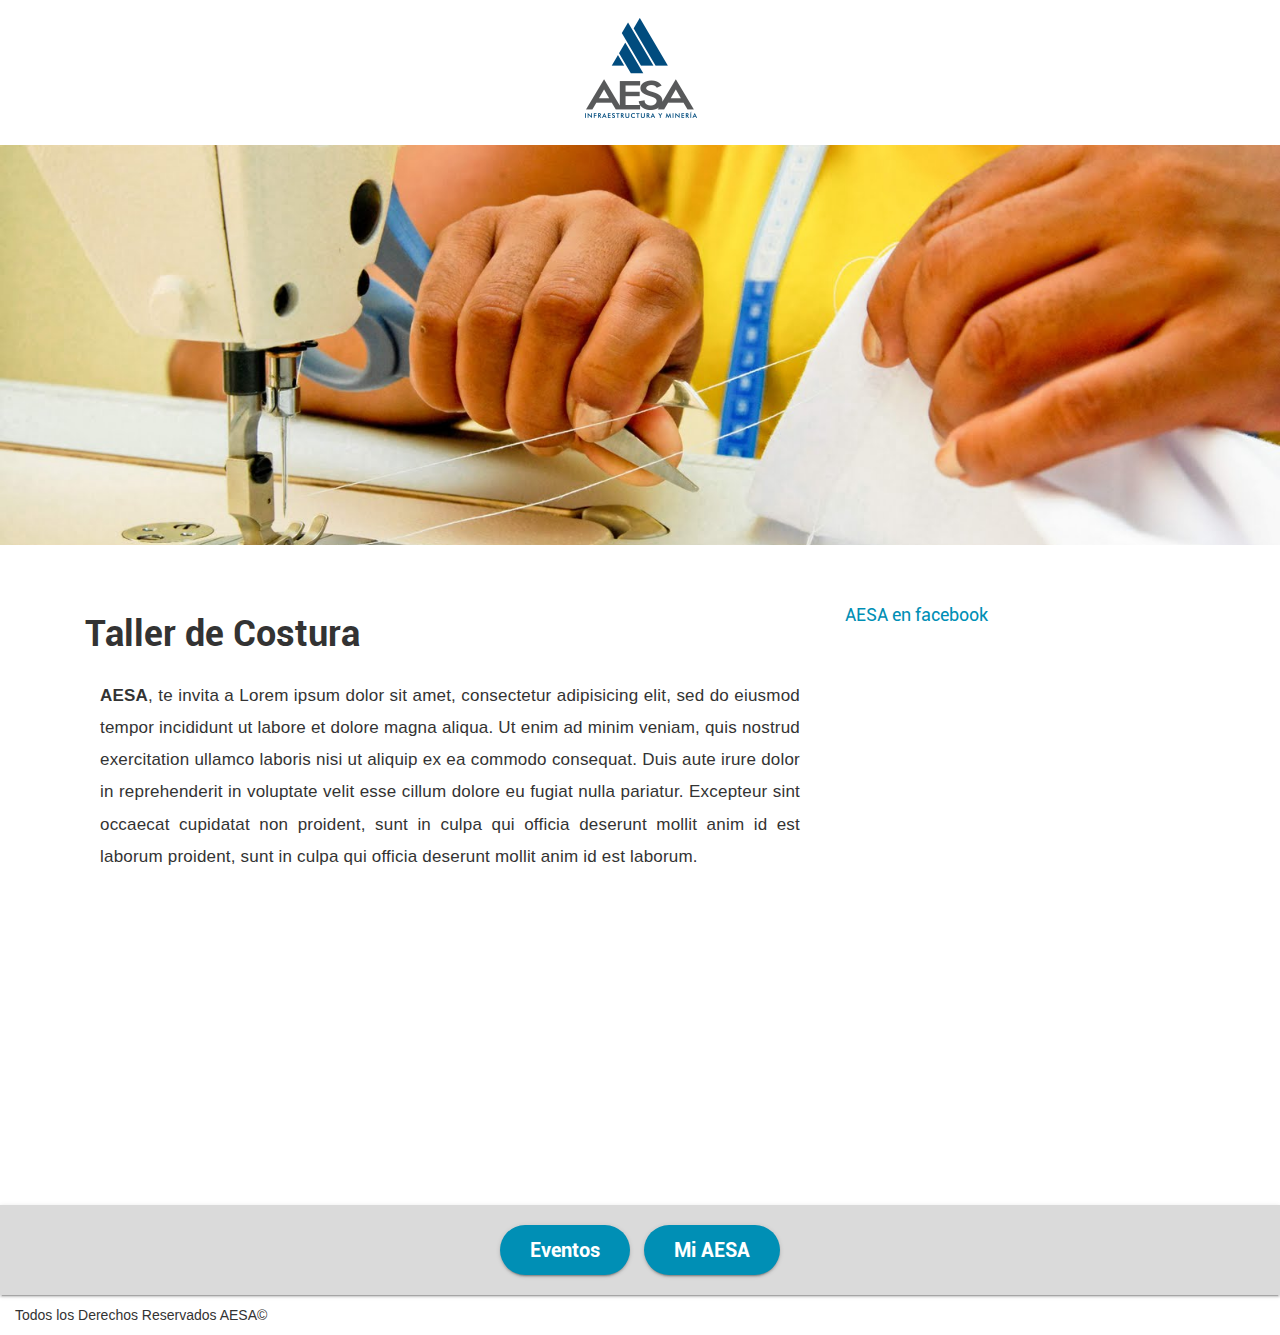
==== commit 163dca39: "menu" ====
--- a/index.html
+++ b/index.html
@@ -32,19 +32,19 @@
       fjs.parentNode.insertBefore(js, fjs);
     }(document, 'script', 'facebook-jssdk'));</script>
 
-    <!-- <a class="navbar-brand" href="index.html">
+    <a class="navbar-brand" href="index.html">
         <img class="top-logo text-center" src="img/logo.png">
-    </a> -->
-    <header class="top-logo text-center flex-colum">
-      <div class="fixed">
+    </a>
+    <!-- <header class="top-logo text-center flex-colum">
+      <div class="fixed"> -->
           <!-- <a href="index.html" class="btn btn-default-back bold" role="button">Eventos</a> -->
-          <a  class="btn btn-default-back bold" href="talleres.html#eventos" role="button">Eventos</a>
+          <!-- <a  class="btn btn-default-back bold" href="talleres.html#eventos" role="button">Eventos</a>
           <a class="btn btn-default-back bold" href="miaesa.html#miaesa" role="button">Mi AESA</a>
 
 
       </div>
       <img src="img/logo.png" alt="">
-    </header>
+    </header> -->
 
 
     <!-- Page Content -->
@@ -82,10 +82,10 @@
 
         <ul class="nav navbar-nav">
             <li>
-                <!-- <a  class="btn btn-default bold" href="talleres.html#eventos">Eventos</a> -->
+                <a  class="btn btn-default bold" href="talleres.html#eventos">Eventos</a>
             </li>
             <li>
-                <!-- <a class="btn btn-default bold" href="miaesa.html#miaesa">Mi AESA</a> -->
+                <a class="btn btn-default bold" href="miaesa.html#miaesa">Mi AESA</a>
             </li>
         </ul>
 
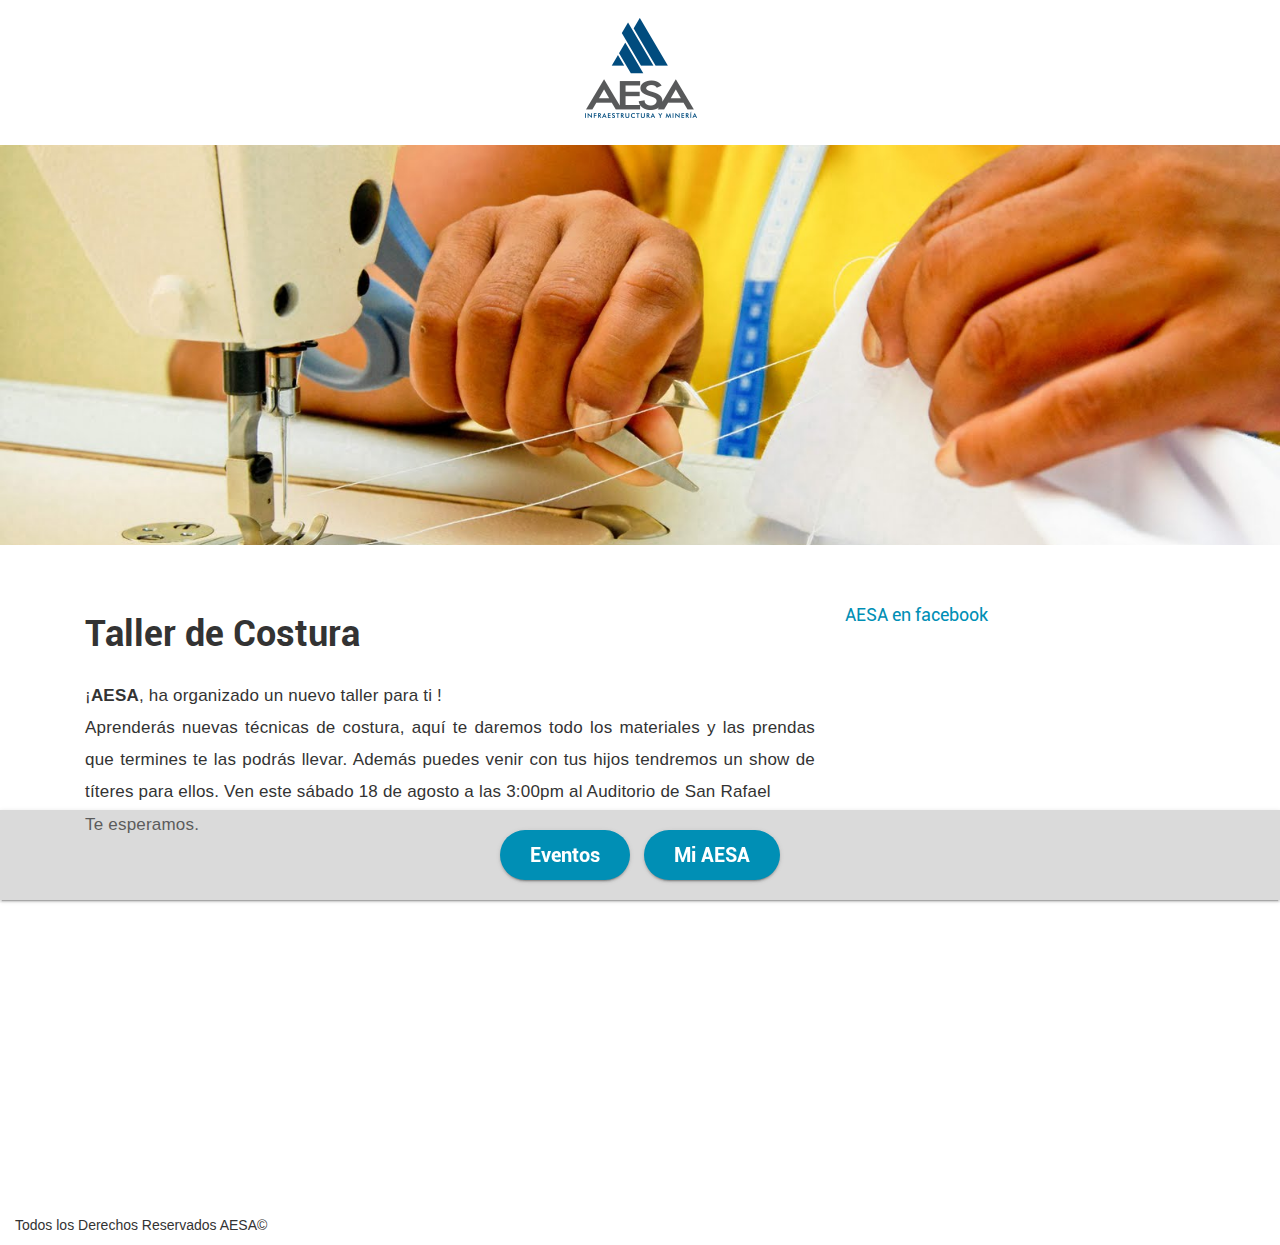
==== commit 53100c2f: "fix" ====
--- a/index.html
+++ b/index.html
@@ -16,7 +16,6 @@
     <!-- Bootstrap Core CSS -->
     <link href="css/bootstrap.min.css" rel="stylesheet">
     <link href="css/landing.css" rel="stylesheet">
-    <link rel="stylesheet" href="css/talleres.css">
     <link href="fonts/fonts.css" rel="stylesheet">
     <link rel="icon" type="image/png" sizes="16x16" href="img/favicon.ico">
 
@@ -35,16 +34,6 @@
     <a class="navbar-brand" href="index.html">
         <img class="top-logo text-center" src="img/logo.png">
     </a>
-    <!-- <header class="top-logo text-center flex-colum">
-      <div class="fixed"> -->
-          <!-- <a href="index.html" class="btn btn-default-back bold" role="button">Eventos</a> -->
-          <!-- <a  class="btn btn-default-back bold" href="talleres.html#eventos" role="button">Eventos</a>
-          <a class="btn btn-default-back bold" href="miaesa.html#miaesa" role="button">Mi AESA</a>
-
-
-      </div>
-      <img src="img/logo.png" alt="">
-    </header> -->
 
 
     <!-- Page Content -->
@@ -60,14 +49,14 @@
                             Taller de Costura
                         </h1>
                         <div class="content-txt text-center">
-                            <strong>AESA</strong>, te invita a Lorem ipsum dolor sit amet,
-                            consectetur adipisicing elit, sed do eiusmod
-                            tempor incididunt ut labore et dolore magna aliqua. Ut enim ad minim veniam,
-                            quis nostrud exercitation ullamco laboris nisi ut aliquip ex ea commodo
-                            consequat. Duis aute irure dolor in reprehenderit in voluptate velit esse
-                            cillum dolore eu fugiat nulla pariatur. Excepteur sint occaecat cupidatat non
-                            proident, sunt in culpa qui officia deserunt mollit anim id est laborum
-                            proident, sunt in culpa qui officia deserunt mollit anim id est laborum.
+                            ¡<strong>AESA</strong>, ha organizado un nuevo taller para ti ! 
+                            <br />
+                            Aprenderás nuevas técnicas de costura, aquí te daremos todo los materiales 
+                            y las prendas que termines te las podrás llevar.
+                            Además puedes venir con tus hijos tendremos un show de títeres para ellos.
+                            Ven este sábado 18 de agosto a las 3:00pm al Auditorio de San Rafael
+                            <br />
+                            Te esperamos.
                         </div>
                     </div>
                     <div class="col-md-4 col-sm-12 col-xs-12 text-left box-facebook">
--- a/css/landing.css
+++ b/css/landing.css
@@ -50,6 +50,10 @@
     background-color: rgba(158, 158, 158, 0.38);
     padding: 20px 0;
     box-shadow: 0 2px 2px 0 rgba(0,0,0,.14), 0 3px 1px -2px rgba(0,0,0,.2), 0 1px 5px 0 rgba(0,0,0,.12);
+    position: fixed;
+    bottom: 0;
+    width: 100%;
+    z-index: 5;
 }
 .nav>li>a:hover {
     text-decoration: none;
@@ -89,16 +93,9 @@
 .img-costura.img-dental{
     background-image: url(../img/denta.1.jpg);
 }
-.img-aesa1{
-  background-image: url(../img/aesa1.jpg);
-  background-size: cover;
-  background-position: center;
-  height: 100%;
-
-}
 .content-txt {
     margin: auto;
-    padding: 15px;
+    padding: 15px 0;
     line-height: 1.9;
     letter-spacing: 0.2px;
     font-size: 17px;
@@ -123,7 +120,7 @@
         height: 300px;
         margin-bottom: 0px;
     }
-    .card-center {
+/*    .card-center {
         box-shadow: 0 4px 5px 0 rgba(0,0,0,.14), 0 1px 10px 0 rgba(0,0,0,.12), 0 2px 4px -1px rgba(0,0,0,.2);
         width: calc(90.5% - 16px);
         margin: auto;
@@ -131,6 +128,13 @@
         position: relative;
         top: -38px;
         background-color: white;
+    }*/
+    iframe.fb-plugin {
+        width: 100%;
+    }
+    .navbar-nav >li{ margin: 0 5px 5px;}
+    .card-center>h1.text-left{
+        text-align: center !important;
     }
     .box-facebook{
         width: auto;
